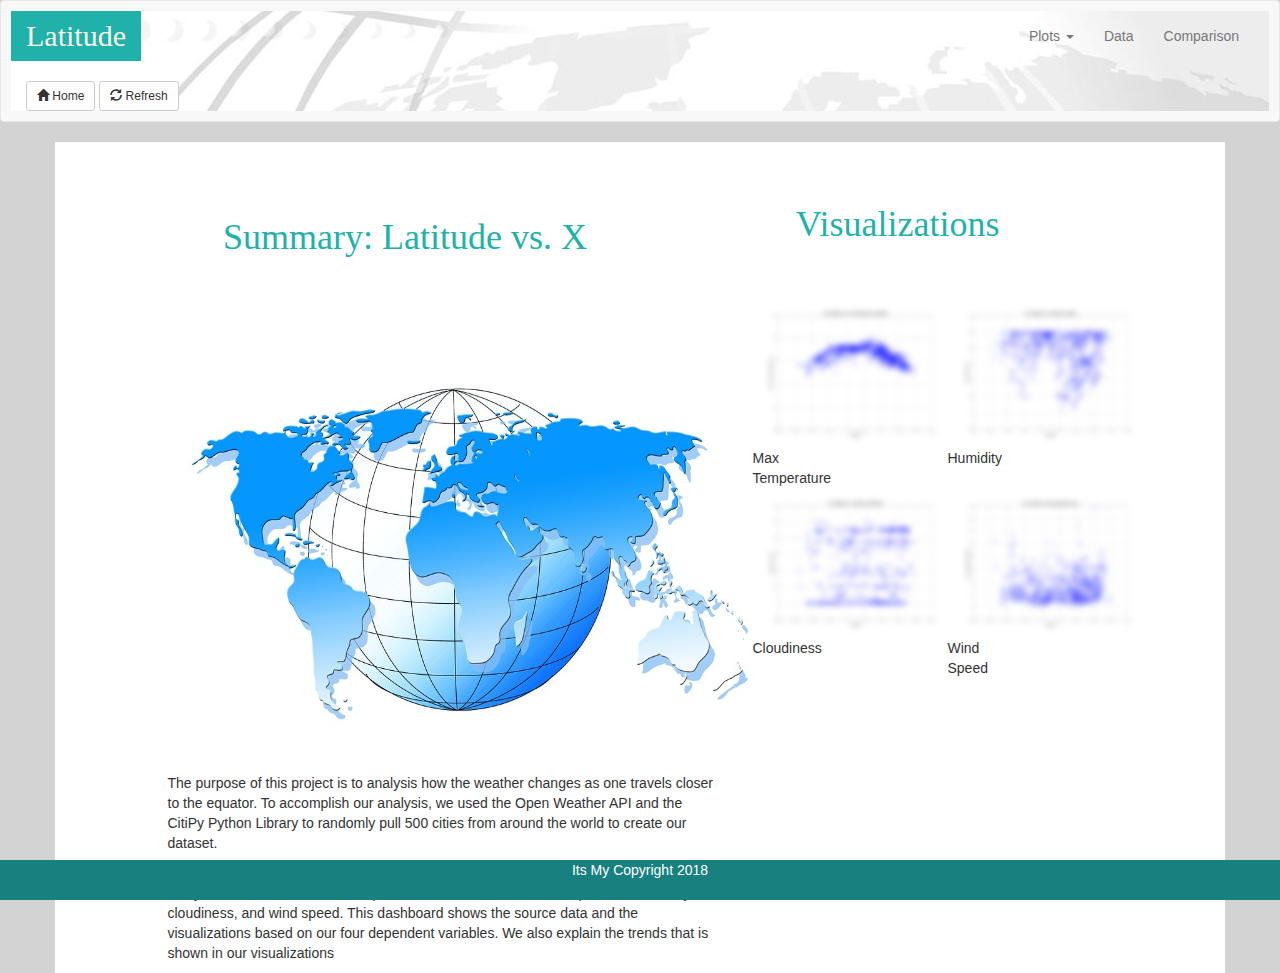
==== index.html @ 426756f7 "Update index.html" ====
<!DOCTYPE html>
<html lang="en">
<head>
    <meta charset="UTF-8">
    <meta name="viewport" content="width=device-width, initial-scale=1">
    <meta http-equiv="X-UA-Compatible" content="ie=edge">

    <!-- Latest compiled and minified CSS -->
    <link rel="stylesheet" href="https://maxcdn.bootstrapcdn.com/bootstrap/3.3.7/css/bootstrap.min.css" integrity="sha384-BVYiiSIFeK1dGmJRAkycuHAHRg32OmUcww7on3RYdg4Va+PmSTsz/K68vbdEjh4u" crossorigin="anonymous">

    <!-- jQuery (necessary for Bootstrap's JavaScript plugins) -->
    <script src="https://ajax.googleapis.com/ajax/libs/jquery/1.12.4/jquery.min.js"></script>

    <!-- Latest compiled and minified JavaScript -->
    <script src="https://maxcdn.bootstrapcdn.com/bootstrap/3.3.7/js/bootstrap.min.js" integrity="sha384-Tc5IQib027qvyjSMfHjOMaLkfuWVxZxUPnCJA7l2mCWNIpG9mGCD8wGNIcPD7Txa" crossorigin="anonymous"></script>

    <link rel="stylesheet" href="styles.css">
    
    <title>Weather Analysis</title>
</head>
<body style="background-color: lightgray">
        
        <nav class="navbar navbar-default">
            <div class="container-fluid">
                <div class="navbar-header">
                        <button type="button" class="navbar-toggle collapsed" data-toggle="collapse" data-target="#bs-example-navbar-collapse-1" aria-expanded="false">
                                <span class="sr-only">Toggle navigation</span>
                                <span class="icon-bar"></span>
                                <span class="icon-bar"></span>
                                <span class="icon-bar"></span>
                              </button>
                    <a class="navbar-brand logo" style="background-color:lightseagreen" href="index.html"> 
                    <span class="nav-color">Latitude</span></a>
                </div>
                <div class="collapse navbar-collapse" id="bs-example-navbar-collapse-1">
                 
      <ul class="nav navbar-nav navbar-right">
            <li class="dropdown">
              <a href="#" class="dropdown-toggle" data-toggle="dropdown" role="button" aria-haspopup="true" aria-expanded="false">Plots <span class="caret"></span></a>
              <ul class="dropdown-menu">
                <li><a href="max_temperature.html">Max Temperature</a></li>
                <li><a href="humidity.html">Humidity</a></li>
                <li><a href="cloudiness.html">Cloudiness</a></li>
                <li><a href="wind_speed.html">Wind Speed</a></li>
              </ul>
              <li><a href="data.html">Data</a></li>
              <li><a href="comparisons.html">Comparison</a></li>
            </li>
          </ul>
        </div><!-- /.navbar-collapse -->
        <br>
        <div class="row">
            <div class="col-md-2" style="margin-right: 10px">
                    <a href="index.html"><button type="button" class="btn btn-default btn-sm">
            <span class="glyphicon glyphicon-home"></span> Home
          </button></a>
          <a href="index.html"><button type="button" class="btn btn-default btn-sm">
                <span class="glyphicon glyphicon-refresh"></span> Refresh
              </button></a>
              </div>
              </div>
      </div><!-- /.container-fluid -->
    </nav>  
    <div class="container">
        <div class="row">
         <div class="col-md-1"></div>  
           <div class="col-md-6">
          <h1 id="summary-column">Summary: Latitude vs. X</h1>
            <p><img id="img_text" src="assests/Images/globe-summary-page.jpg" alt="Globe" style="width:600px;height:450px;margin-right:80px;">
            The purpose of this project is to analysis how the weather changes as one travels closer to the equator. To accomplish our analysis, we used the Open Weather API and the CitiPy Python Library to randomly pull 500 cities from around the world to create our dataset.
            <p>After we assembled our data, we used the Pandas and Matplotlib Python libraries to analyze our data set. Our four dependent variables were: max temperature, humidity, cloudiness, and wind speed. This dashboard shows the source data and the visualizations based on our four dependent variables. We also explain the trends that is shown in our visualizations</p></p>
         </div>  
           <div class="col-md-4 sidebar">
            <div class="row">
              <div class="col-md-12">
                <h1 id="visualizations">Visualizations</h1>
              </div>
            </div>
           <div class="row">
              <div class="col-md-3 hover07 column">
                <figure>   
                   <a href="max_temperature.html"><img src="assests/Images/Temperature.png" width="200px" height="150px"></a>
              </figure>
              <span>Max Temperature</span>
               
            </div>
              <div class="col-md-3"></div>
            
              <div class="col-md-3 hover07 column">  
                <figure>
                   <a href="humidity.html"><img src="assests/Images/Humidity.png" width="200px" height="150px"></a>
              </figure>
              <span>Humidity</span>
                  </div>
              <div class="col-md-3"></div>  
           </div>   
           <div class ="row"> 
              
              <div class="col-md-3 hover07 column"> 
                <figure> 
                <a href="cloudiness.html"><img src="assests/Images/Cloudiness.png" width="200px" height="150px"></a>
              </figure>
              <span>Cloudiness</span>
              </div>
              <div class="col-md-3"></div>
              <div class="col-md-3 hover07 column"> 
                <figure>    
                <a href="wind_speed.html"><img src="assests/Images/Wind_Speed.png" width="200px" height="150px"></a>
              </figure>
              <span>Wind Speed</span>
              </div>
              <div class="col-md-3"></div>
            </div>
         </div>         
        <div class="col-md-1"></div>
      </div>      
    </div>
    <div class="fixed-bottom">Its My Copyright 2018</div>	 	
    </body>	
    <html>
---- styles.css ----
.nav-color {

  font-size: 30px;
  color: oldlace;
  font-family: "Times New Roman", Times, serif; 
}

.navbar-default {

  padding: 10px

}
nav {
  -webkit-flex: 1;
  -ms-flex: 1;
  flex: 1;
}
/* .col-sm-4 {
  background-color: white;
  padding: 50px
} */

.fixed-bottom {
  -webkit-flex: 3;
  -ms-flex: 3;
  flex: 3;
  position : fixed;
  height : 40px;
  bottom: 0px;
  width: 100%;
  background-color: rgb(25, 128, 128);
  text-align: center;
  color: white;
}
.container {
  -webkit-flex: 3;
  -ms-flex: 3;
  flex: 3;
  background-color: white;
  
}

.col-md-4 sidebar{
  background-color: #f1f1f1
}

#img_text {
	float: left;
}

#summary-column {
  text-align: left;
  color: lightseagreen;
  font-family: Georgia, 'Times New Roman', Times, serif;
padding: 10%
}
#compare_title {
  text-align: left;
  color: lightseagreen;
  background-color: white;
  margin-left: 5%;
  margin-bottom: 5%;
  font-family: Georgia, 'Times New Roman', Times, serif;
padding: 10%
}

#compare_column {
  text-align: center;
  color: lightseagreen;
  font-family: Georgia, 'Times New Roman', Times, serif;
margin-right: 5%;
}

.container-fluid {
     background-image: url('../assests/Images/grid-globe-background.jpg');

}

hr {
color: black;
border-width: 5px;
}

#visualizations {
  color: lightseagreen;
  font-family: Georgia, 'Times New Roman', Times, serif;
padding: 12%
}

.column div span {
	position: absolute;
	bottom: -20px;
	left: 0;
	z-index: -1;
	display: block;
	width: 300px;
	margin: 0;
	padding: 0;
	color: #444;
	font-size: 18px;
	text-decoration: none;
	text-align: center;
	-webkit-transition: .3s ease-in-out;
	transition: .3s ease-in-out;
	opacity: 0;
}


/* Blur */
.hover07 figure img {
	-webkit-filter: blur(3px);
	filter: blur(3px);
	-webkit-transition: .3s ease-in-out;
	transition: .3s ease-in-out;
}
.hover07 figure:hover img {
	-webkit-filter: blur(0);
	filter: blur(0);
}
.main {
  margin-left: 140px; /* Same width as the sidebar + left position in px */
  font-size: 28px; /* Increased text to enable scrolling */
  padding: 0px 10px;
}

/* Responsive layout - makes the menu and the content (inside the section) sit on top of each other instead of next to each other */
/* Anything Smaller than Large */
@media (max-width: 600px) {
  section {
    -webkit-flex-direction: column;
    flex-direction: column;
  }

  .navbar-default{

    background-color:lightseagreen"
  }
}
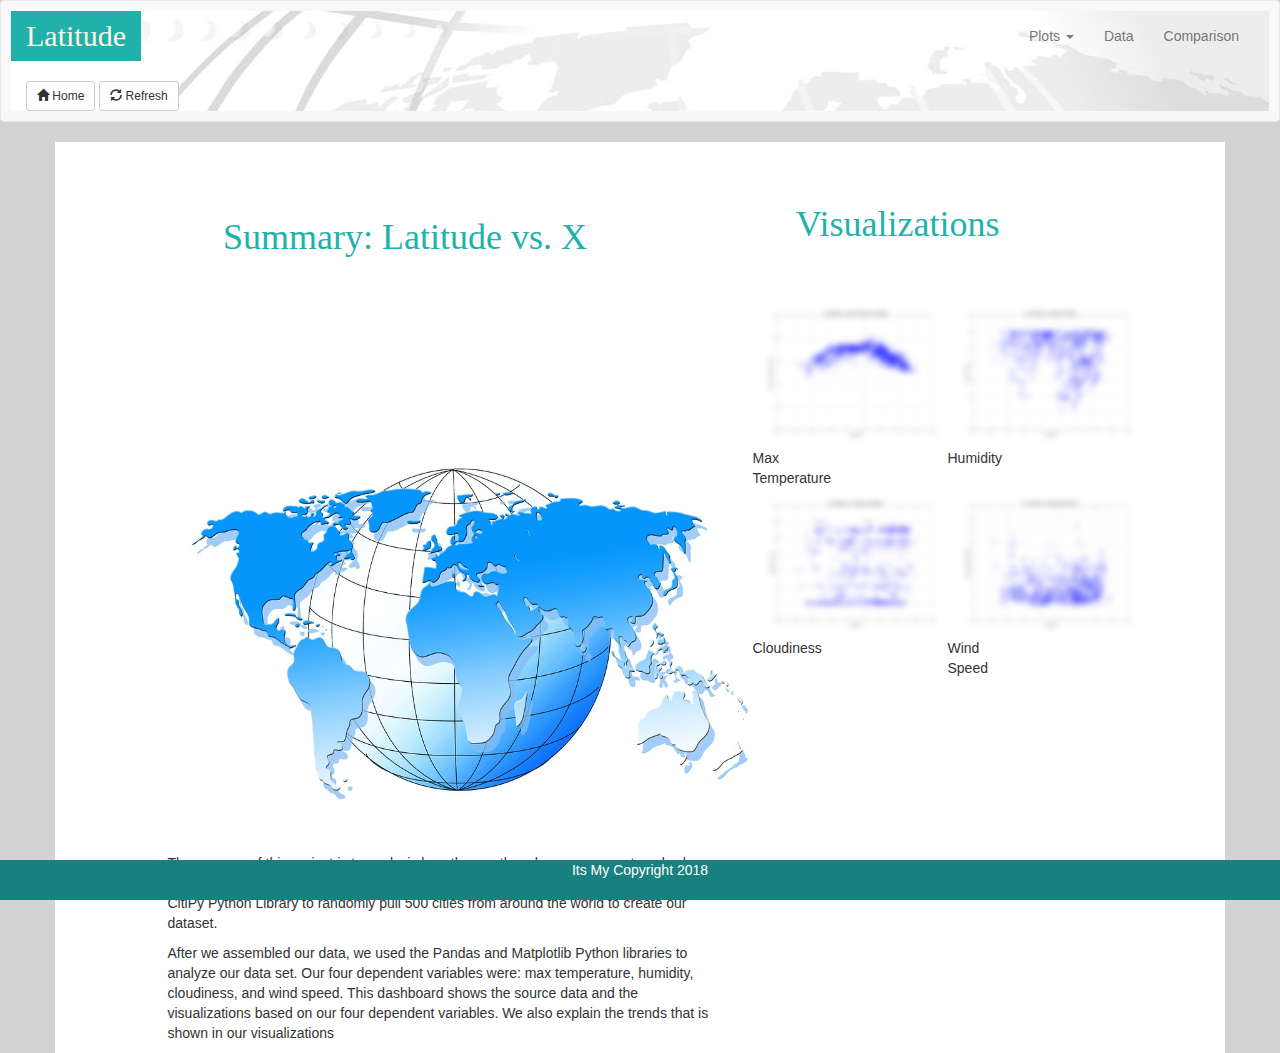
==== commit 7576d79c: "Update index.html" ====
--- a/index.html
+++ b/index.html
@@ -66,7 +66,7 @@
          <div class="col-md-1"></div>  
            <div class="col-md-6">
           <h1 id="summary-column">Summary: Latitude vs. X</h1>
-            <p><img id="img_text" src="assests/Images/globe-summary-page.jpg" alt="Globe" style="width:600px;height:450px;margin-right:80px;">
+            <p><img id="img_text" src="assests/Images/globe-summary-page.jpg" alt="Globe" style="width:600px;height:450px;margin-right:100px;margin-top:80px">
             The purpose of this project is to analysis how the weather changes as one travels closer to the equator. To accomplish our analysis, we used the Open Weather API and the CitiPy Python Library to randomly pull 500 cities from around the world to create our dataset.
             <p>After we assembled our data, we used the Pandas and Matplotlib Python libraries to analyze our data set. Our four dependent variables were: max temperature, humidity, cloudiness, and wind speed. This dashboard shows the source data and the visualizations based on our four dependent variables. We also explain the trends that is shown in our visualizations</p></p>
          </div>  
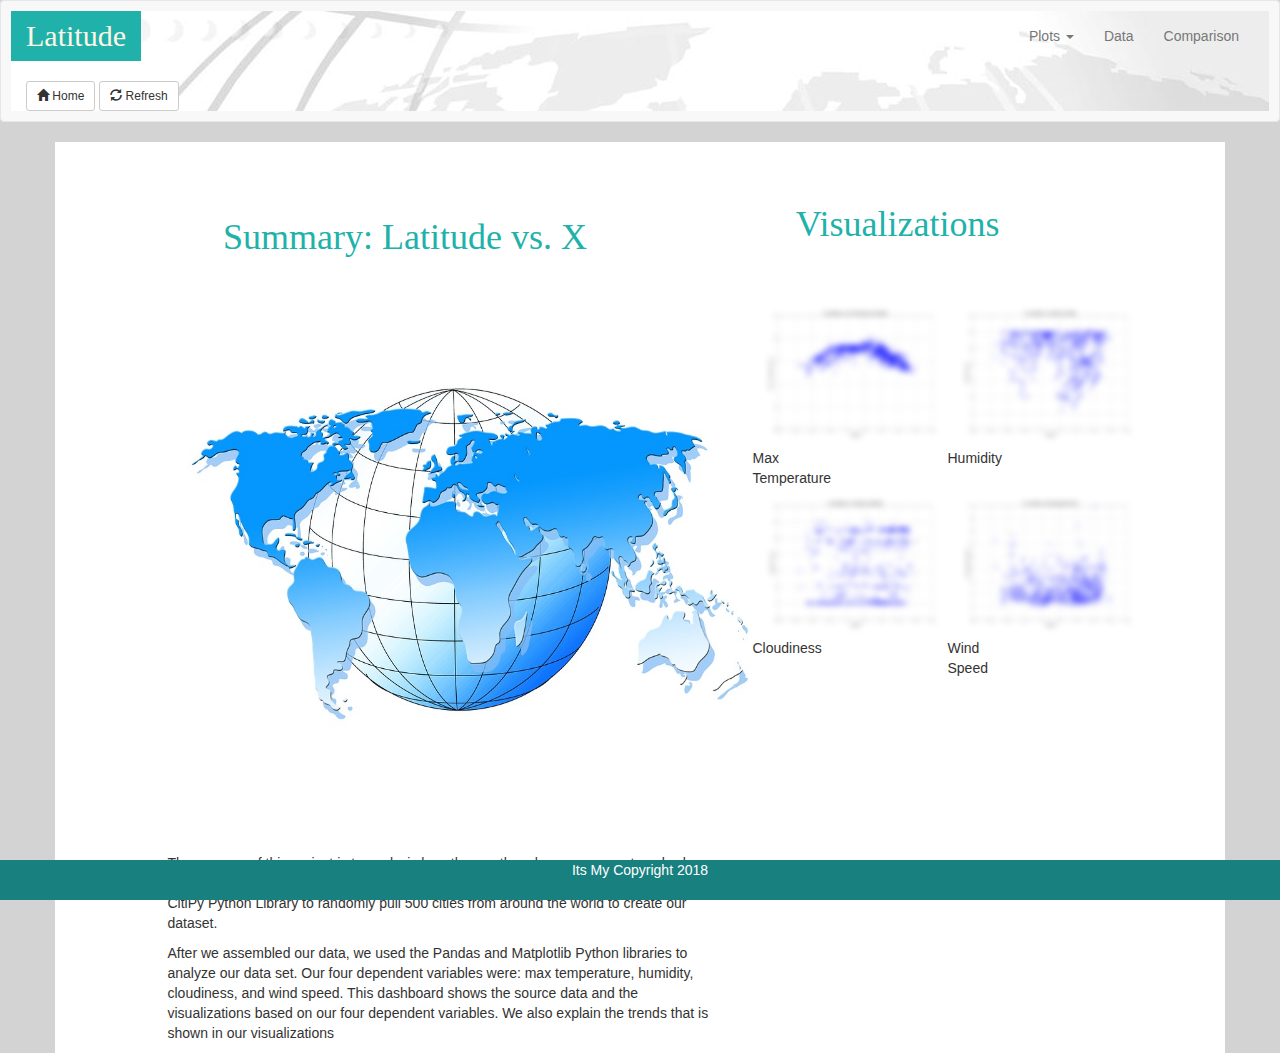
==== commit 00837a06: "Update index.html" ====
--- a/index.html
+++ b/index.html
@@ -66,7 +66,7 @@
          <div class="col-md-1"></div>  
            <div class="col-md-6">
           <h1 id="summary-column">Summary: Latitude vs. X</h1>
-            <p><img id="img_text" src="assests/Images/globe-summary-page.jpg" alt="Globe" style="width:600px;height:450px;margin-right:100px;margin-top:80px">
+            <p><img id="img_text" src="assests/Images/globe-summary-page.jpg" alt="Globe" style="width:600px;height:450px;margin-right:100px;margin-bottom:80px">
             The purpose of this project is to analysis how the weather changes as one travels closer to the equator. To accomplish our analysis, we used the Open Weather API and the CitiPy Python Library to randomly pull 500 cities from around the world to create our dataset.
             <p>After we assembled our data, we used the Pandas and Matplotlib Python libraries to analyze our data set. Our four dependent variables were: max temperature, humidity, cloudiness, and wind speed. This dashboard shows the source data and the visualizations based on our four dependent variables. We also explain the trends that is shown in our visualizations</p></p>
          </div>  
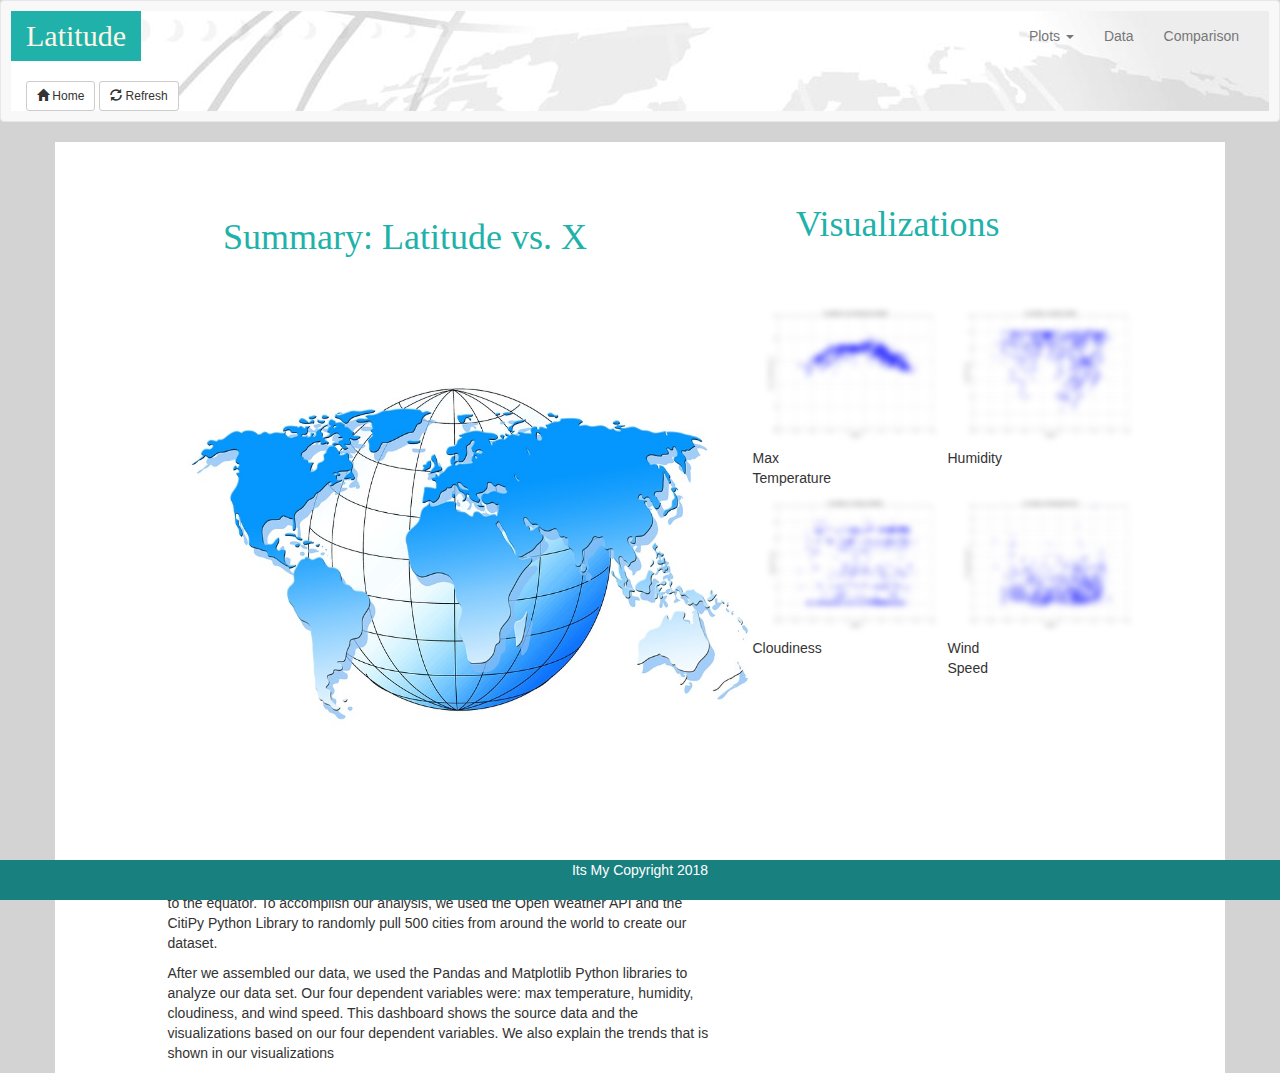
==== commit cc026dee: "Update index.html" ====
--- a/index.html
+++ b/index.html
@@ -66,7 +66,7 @@
          <div class="col-md-1"></div>  
            <div class="col-md-6">
           <h1 id="summary-column">Summary: Latitude vs. X</h1>
-            <p><img id="img_text" src="assests/Images/globe-summary-page.jpg" alt="Globe" style="width:600px;height:450px;margin-right:100px;margin-bottom:80px">
+            <p><img id="img_text" src="assests/Images/globe-summary-page.jpg" alt="Globe" style="width:600px;height:450px;margin-right:180px;margin-bottom:100px">
             The purpose of this project is to analysis how the weather changes as one travels closer to the equator. To accomplish our analysis, we used the Open Weather API and the CitiPy Python Library to randomly pull 500 cities from around the world to create our dataset.
             <p>After we assembled our data, we used the Pandas and Matplotlib Python libraries to analyze our data set. Our four dependent variables were: max temperature, humidity, cloudiness, and wind speed. This dashboard shows the source data and the visualizations based on our four dependent variables. We also explain the trends that is shown in our visualizations</p></p>
          </div>  
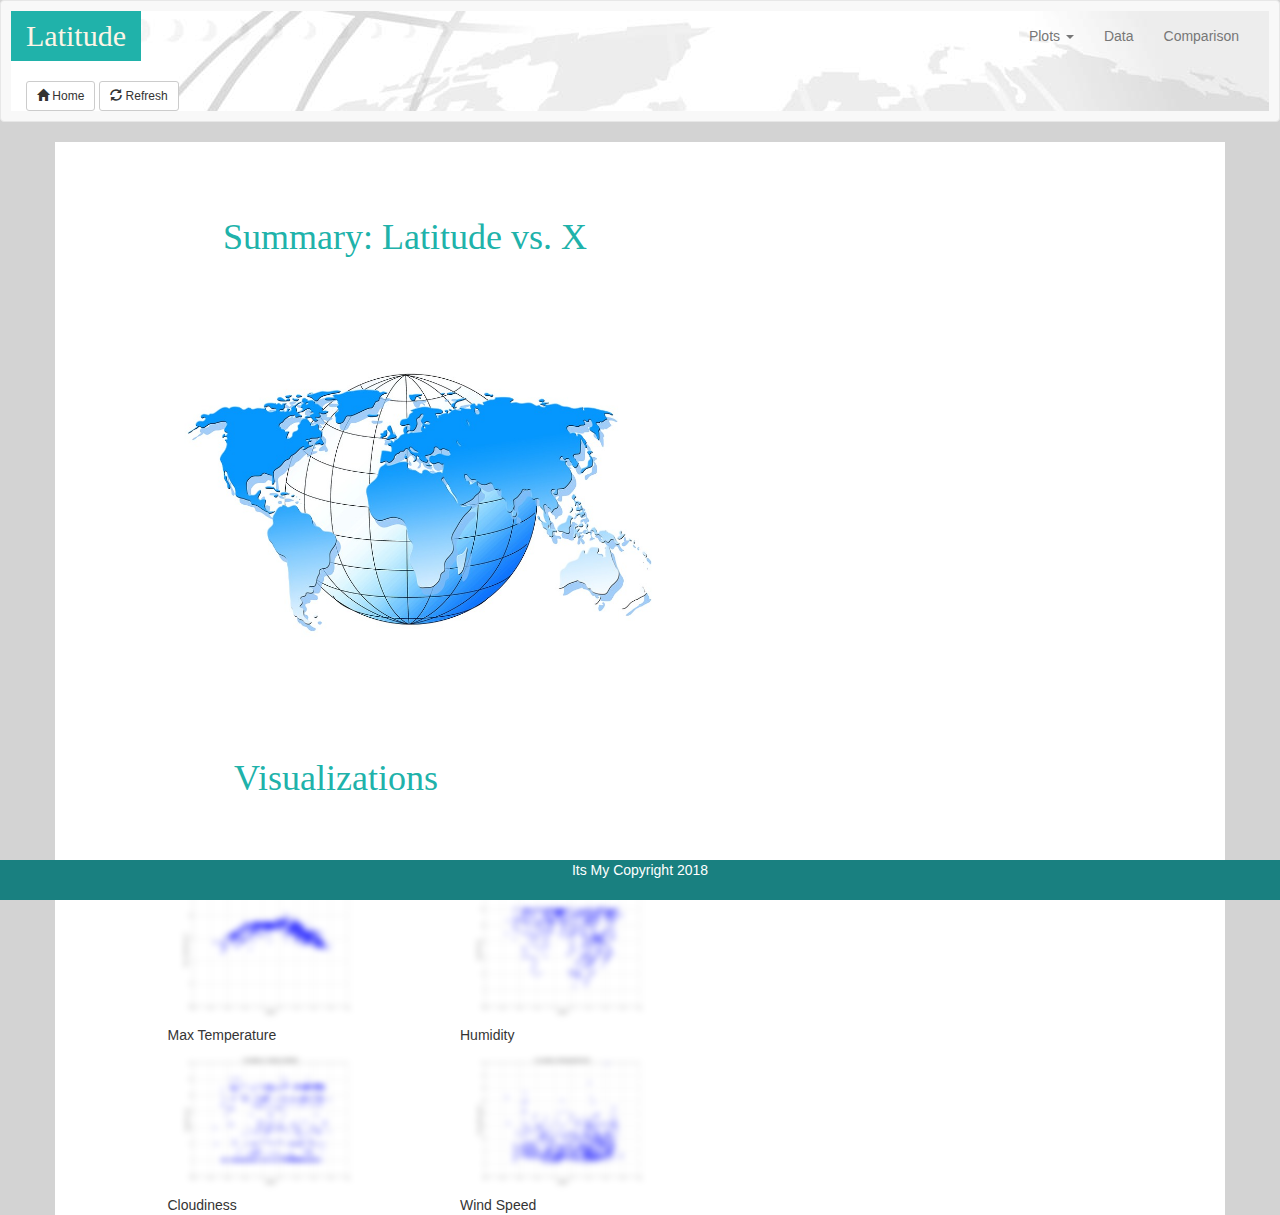
==== commit e9ead794: "Update index.html" ====
--- a/index.html
+++ b/index.html
@@ -66,7 +66,7 @@
          <div class="col-md-1"></div>  
            <div class="col-md-6">
           <h1 id="summary-column">Summary: Latitude vs. X</h1>
-            <p><img id="img_text" src="assests/Images/globe-summary-page.jpg" alt="Globe" style="width:600px;height:450px;margin-right:180px;margin-bottom:100px">
+            <p><img id="img_text" src="assests/Images/globe-summary-page.jpg" alt="Globe" style="width:500px;height:350px;margin-right:180px;>
             The purpose of this project is to analysis how the weather changes as one travels closer to the equator. To accomplish our analysis, we used the Open Weather API and the CitiPy Python Library to randomly pull 500 cities from around the world to create our dataset.
             <p>After we assembled our data, we used the Pandas and Matplotlib Python libraries to analyze our data set. Our four dependent variables were: max temperature, humidity, cloudiness, and wind speed. This dashboard shows the source data and the visualizations based on our four dependent variables. We also explain the trends that is shown in our visualizations</p></p>
          </div>  
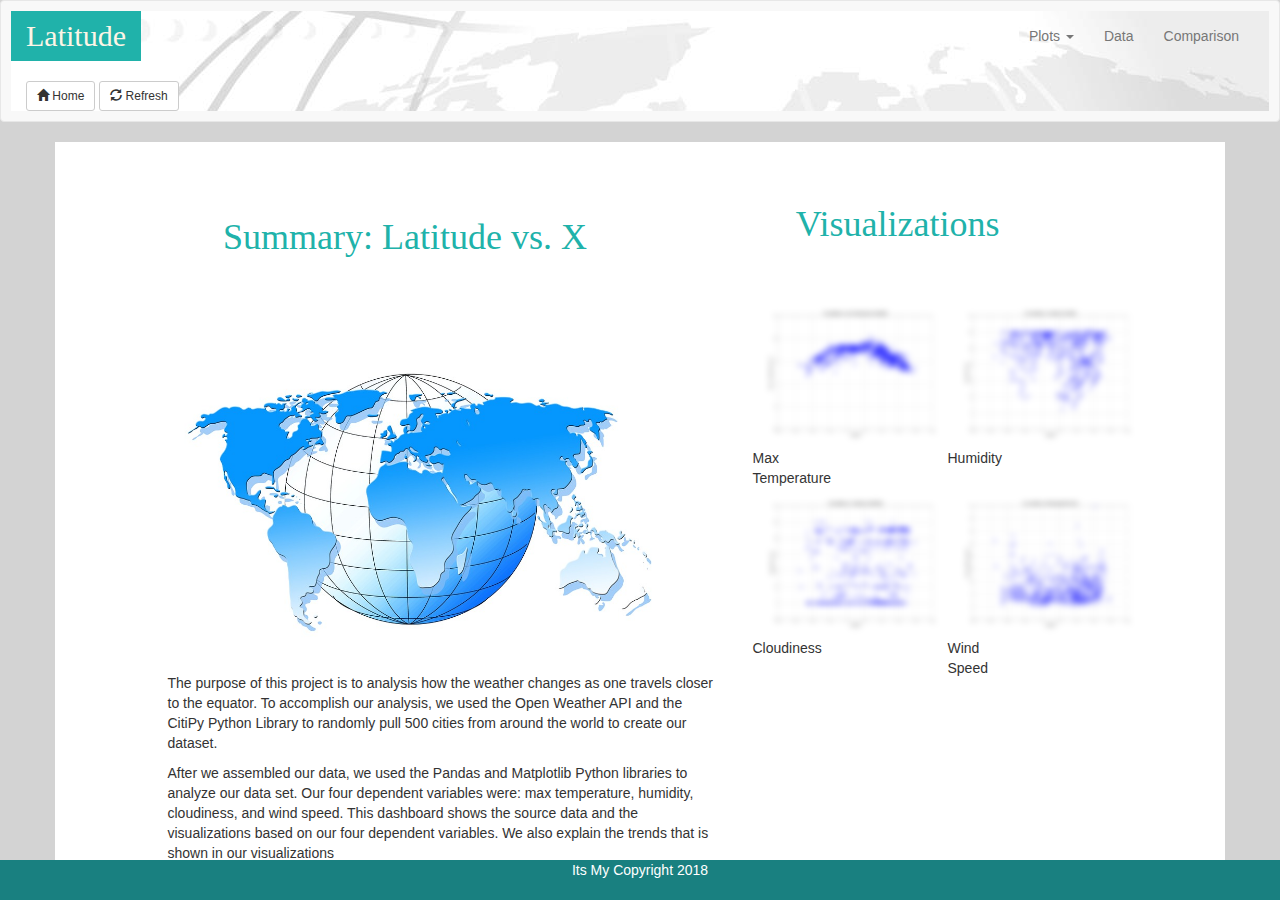
==== commit c4b6c6e3: "Update index.html" ====
--- a/index.html
+++ b/index.html
@@ -66,7 +66,7 @@
          <div class="col-md-1"></div>  
            <div class="col-md-6">
           <h1 id="summary-column">Summary: Latitude vs. X</h1>
-            <p><img id="img_text" src="assests/Images/globe-summary-page.jpg" alt="Globe" style="width:500px;height:350px;margin-right:180px;>
+            <p><img id="img_text" src="assests/Images/globe-summary-page.jpg" alt="Globe" style="width:500px;height:350px;margin-right:180px;">
             The purpose of this project is to analysis how the weather changes as one travels closer to the equator. To accomplish our analysis, we used the Open Weather API and the CitiPy Python Library to randomly pull 500 cities from around the world to create our dataset.
             <p>After we assembled our data, we used the Pandas and Matplotlib Python libraries to analyze our data set. Our four dependent variables were: max temperature, humidity, cloudiness, and wind speed. This dashboard shows the source data and the visualizations based on our four dependent variables. We also explain the trends that is shown in our visualizations</p></p>
          </div>  
